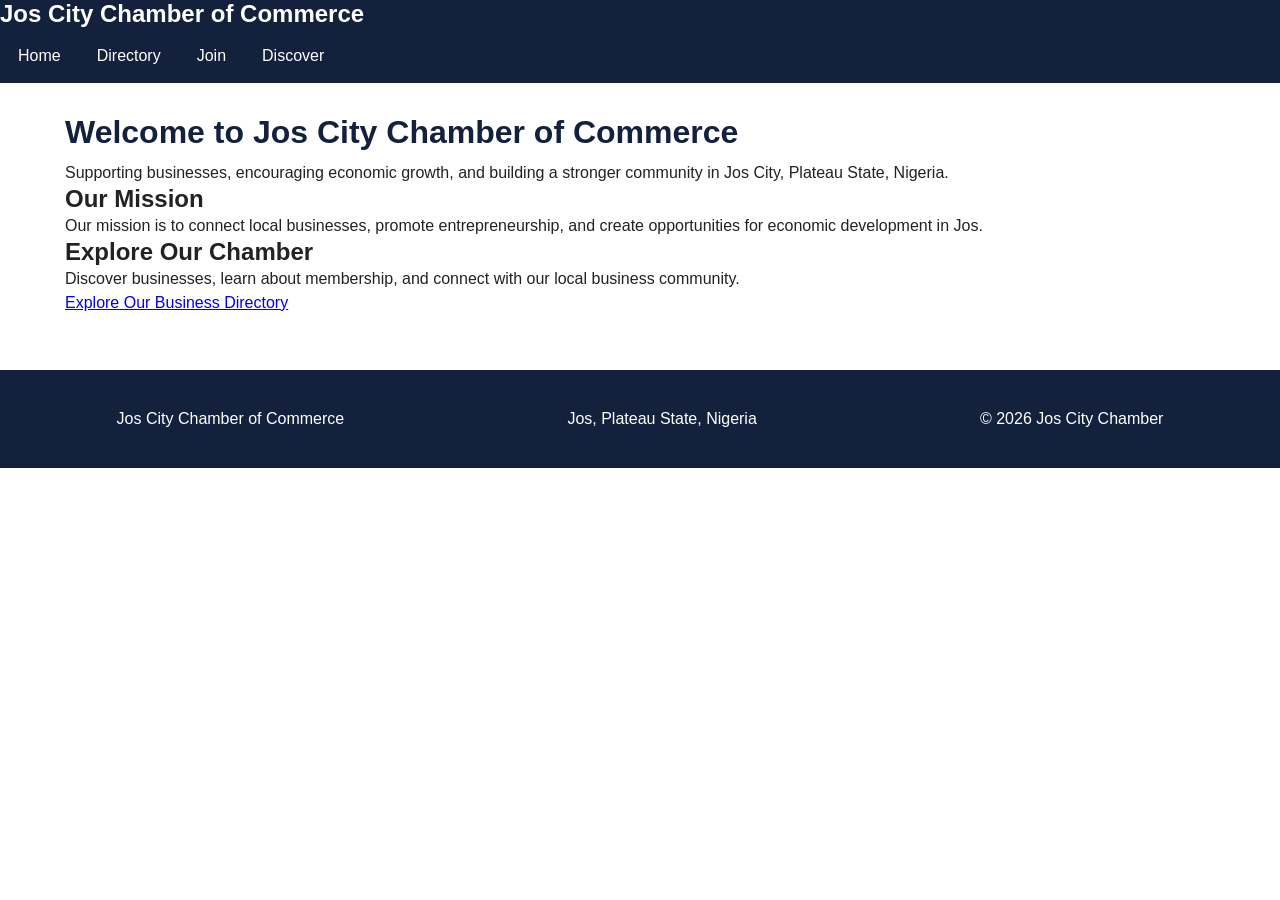
==== chamber/index.html @ 86147da5 "week2 done" ====
<!DOCTYPE html>
<html lang="en">
<head>
    <meta charset="UTF-8">
    <meta name="viewport" content="width=device-width, initial-scale=1.0">

    <meta name="description" content="Welcome to the Jos City Chamber of Commerce. Discover local businesses, membership opportunities, and community information.">

    <meta name="author" content="Henga Liambee Desmond">

    <title>Jos City Chamber of Commerce | Home</title>

    <link rel="icon" href="images/favicon.png">

    <link rel="stylesheet" href="styles/normalize.css">
    <link rel="stylesheet" href="styles/small.css">
    <link rel="stylesheet" href="styles/larger.css">
</head>

<body>

    <header>
        <h2>Jos City Chamber of Commerce</h2>

        <nav id="primary-nav">
            <a href="index.html" aria-current="page">Home</a>
            <a href="directory.html">Directory</a>
            <a href="join.html">Join</a>
            <a href="discover.html">Discover</a>
        </nav>
    </header>

    <main>
        <h1>Welcome to Jos City Chamber of Commerce</h1>

        <p>
            Supporting businesses, encouraging economic growth,
            and building a stronger community in Jos City,
            Plateau State, Nigeria.
        </p>

        <h2>Our Mission</h2>

        <p>
            Our mission is to connect local businesses,
            promote entrepreneurship, and create opportunities
            for economic development in Jos.
        </p>

        <h2>Explore Our Chamber</h2>

        <p>
            Discover businesses, learn about membership,
            and connect with our local business community.
        </p>

        <p>
            <a href="directory.html">Explore Our Business Directory</a>
        </p>
    </main>

    <footer>
        <p>Jos City Chamber of Commerce</p>
        <p>Jos, Plateau State, Nigeria</p>
        <p>&copy; <span id="currentyear"></span> Jos City Chamber</p>
    </footer>

    <script>
        document.querySelector("#currentyear").textContent =
            new Date().getFullYear();
    </script>

</body>
</html>
---- chamber/styles/small.css ----
/* =================================
   GENERAL SETTINGS
================================= */

* {
    box-sizing: border-box;
}

body {
    margin: 0;
    font-family: "Roboto", Arial, sans-serif;
    color: #222;
    background-color: #ffffff;
    line-height: 1.5;
}

img {
    max-width: 100%;
    height: auto;
}

header {
    background-color: #14213d;
    color: white;
}

.header-content {
    padding: 15px;
    max-width: 1200px;
    margin: auto;
}

/* =================================
   WEBSITE BRAND
================================= */

.site-brand {
    display: flex;
    align-items: center;
    gap: 12px;
    font-weight: 700;
}

.site-brand img {
    width: 50px;
    height: 50px;
    object-fit: contain;
    background: white;
    border-radius: 5px;
}

.brand-name {
    display: block;
    font-size: 1.2rem;
}

.brand-subtitle {
    display: block;
    font-size: 0.85rem;
    color: #fca311;
}

/* =================================
   MOBILE NAVIGATION
================================= */

.menu-button {
    display: block;
    margin: 12px 0 0 auto;
    padding: 8px 14px;
    color: white;
    background: #1d4e89;
    border: 1px solid white;
    border-radius: 5px;
    font-size: 1.5rem;
    cursor: pointer;
}

nav {
    display: none;
    flex-direction: column;
    margin-top: 10px;
}

nav.open {
    display: flex;
}

nav a {
    color: white;
    text-decoration: none;
    padding: 12px;
    border-top: 1px solid #526078;
}

nav a:hover,
nav a:focus {
    background-color: #1d4e89;
}

nav a.active {
    background-color: #1d4e89;
    border-left: 4px solid #fca311;
}

/* =================================
   MAIN CONTENT
================================= */

main {
    max-width: 1200px;
    margin: auto;
    padding: 20px 15px;
}

h1 {
    color: #14213d;
    font-size: 1.8rem;
    margin-bottom: 10px;
}

.intro {
    margin-bottom: 20px;
    color: #444;
}

/* =================================
   GRID AND LIST BUTTONS
================================= */

.view-buttons {
    display: flex;
    justify-content: center;
    gap: 12px;
    margin: 20px 0;
}

.view-buttons button {
    padding: 10px 20px;
    background-color: #14213d;
    color: white;
    border: 2px solid #14213d;
    border-radius: 5px;
    font-weight: bold;
    cursor: pointer;
}

.view-buttons button:hover,
.view-buttons button:focus {
    background-color: #1d4e89;
}

.view-buttons button.selected {
    background-color: #fca311;
    color: #14213d;
    border-color: #fca311;
}

/* =================================
   MEMBER GRID VIEW
================================= */

#members-container.grid-view {
    display: grid;
    grid-template-columns: 1fr;
    gap: 20px;
    margin: 20px 0;
}

.member-card {
    background-color: #f1f3f5;
    border: 1px solid #cbd2dc;
    border-radius: 8px;
    padding: 18px;
    text-align: center;
    box-shadow: 0 2px 5px rgba(0, 0, 0, 0.08);
}

.member-card h2 {
    color: #14213d;
    font-size: 1.2rem;
    margin-bottom: 12px;
}

.member-card img {
    width: 150px;
    height: 100px;
    object-fit: contain;
    margin: 10px auto;
}

.member-card p {
    margin: 8px 0;
}

.member-card a {
    color: #174a7e;
    font-weight: bold;
    overflow-wrap: anywhere;
}

.membership {
    display: inline-block;
    padding: 5px 12px;
    background-color: #e1e6ed;
    color: #14213d;
    border-radius: 4px;
    font-weight: bold;
    font-size: 0.85rem;
}

/* =================================
   MEMBER LIST VIEW
================================= */

#members-container.list-view {
    display: flex;
    flex-direction: column;
    gap: 0;
}

#members-container.list-view .member-card {
    display: flex;
    flex-direction: column;
    text-align: left;
    box-shadow: none;
    border-radius: 0;
    padding: 12px;
}

#members-container.list-view .member-card img {
    display: none;
}

#members-container.list-view .member-card h2 {
    margin: 0 0 5px;
    background: none;
    color: #14213d;
    text-align: left;
}

#members-container.list-view .member-card p {
    margin: 3px 0;
}

/* =================================
   FOOTER
================================= */

footer {
    background-color: #14213d;
    color: white;
    text-align: center;
    padding: 25px 15px;
    margin-top: 25px;
}

footer h2 {
    color: #fca311;
    font-size: 1.2rem;
    margin-bottom: 10px;
}

footer p {
    margin: 7px;
    overflow-wrap: anywhere;
}

.development-info {
    margin-top: 20px;
    padding-top: 15px;
    border-top: 1px solid #526078;
}

#lastModified {
    font-size: 0.9rem;
}

/* GRID VIEW */
.grid-view {
    display: grid;
    grid-template-columns: repeat(auto-fit, minmax(220px, 1fr));
    gap: 5px;
}

.member-card {
    padding: 1rem;
    border: 1px solid #ccc;
    background-color: #ddd;
    text-align: center;
}

.member-card img {
    width: auto;
    max-width: 100%;
    height: 75px;
    object-fit: contain;
    margin: 0.5rem auto;
}

.member-card h2 {
    font-size: 1.3rem;
    margin: 0.5rem 0;
    color: #14213d;
}

.membership {
    font-weight: bold;
    margin: 0.5rem;
}

/* DETAILS */
.member-details {
    margin-top: 0.5rem;
}

.member-details summary {
    color: navy;
    text-decoration: underline;
    cursor: pointer;
    font-size: 0.9rem;
}

.details-content {
    margin-top: 0.75rem;
    text-align: left;
    line-height: 1.6;
}

.details-content p {
    margin: 0.5rem 0;
}

/* LIST VIEW */
.list-view {
    display: flex;
    flex-direction: column;
    gap: 0;
}

.list-view .member-card {
    display: grid;
    grid-template-columns: 1fr 1fr auto;
    align-items: center;
    text-align: left;
    padding: 0.5rem 1rem;
    border: 1px solid #ccc;
}

.list-view .member-card img {
    display: none;
}

.list-view .member-card h2 {
    font-size: 1rem;
    margin: 0;
}

.list-view .membership {
    margin: 0;
}

.list-view .member-details {
    margin: 0;
}

.list-view .member-card:nth-child(even) {
    background-color: #bbb;
}

.list-view .member-details[open] {
    grid-column: 1 / -1;
}

.list-view .details-content {
    padding: 0.75rem;
    background-color: #eee;
}
---- chamber/styles/larger.css ----
/* =================================
   TABLET AND DESKTOP RESPONSIVENESS
================================= */

@media screen and (min-width: 700px) {

    /* HEADER */
    .header-content {
        max-width: 1200px;
        margin: auto;
        display: flex;
        align-items: center;
        justify-content: space-between;
        padding: 15px 20px;
    }

    .menu-button {
        display: none;
    }

    nav {
        display: flex;
        flex-direction: row;
        align-items: center;
        margin-top: 0;
    }

    nav a {
        border-top: none;
        padding: 15px 18px;
    }

    nav a.active {
        border-left: none;
        border-bottom: 4px solid #fca311;
    }

    /* MAIN CONTENT */
    main {
        padding: 25px 20px;
    }

    h1 {
        font-size: 2rem;
    }

    /* MEMBER GRID */
    #members-container.grid-view {
        grid-template-columns: repeat(2, 1fr);
        gap: 20px;
    }

    /* MEMBER LIST */
    #members-container.list-view .member-card {
        flex-direction: row;
        justify-content: space-between;
        align-items: center;
        gap: 20px;
        padding: 15px 20px;
    }

    #members-container.list-view .member-card p {
        flex: 1;
    }

    /* FOOTER */
    footer {
        display: flex;
        justify-content: space-around;
        align-items: center;
        text-align: left;
        gap: 30px;
        padding: 30px 20px;
    }

    .development-info {
        margin-top: 0;
        padding-top: 0;
        border-top: none;
        text-align: left;
    }
}


/* =================================
   LARGE DESKTOP
================================= */

@media screen and (min-width: 1000px) {

    main {
        max-width: 1200px;
        padding: 30px 25px;
    }

    /* THREE BUSINESS CARDS PER ROW */
    #members-container.grid-view {
        grid-template-columns: repeat(3, 1fr);
        gap: 25px;
    }

    .member-card {
        padding: 22px;
    }

    .member-card img {
        width: 170px;
        height: 110px;
    }

    /* LIST VIEW */
    #members-container.list-view .member-card {
        padding: 15px 25px;
    }

}
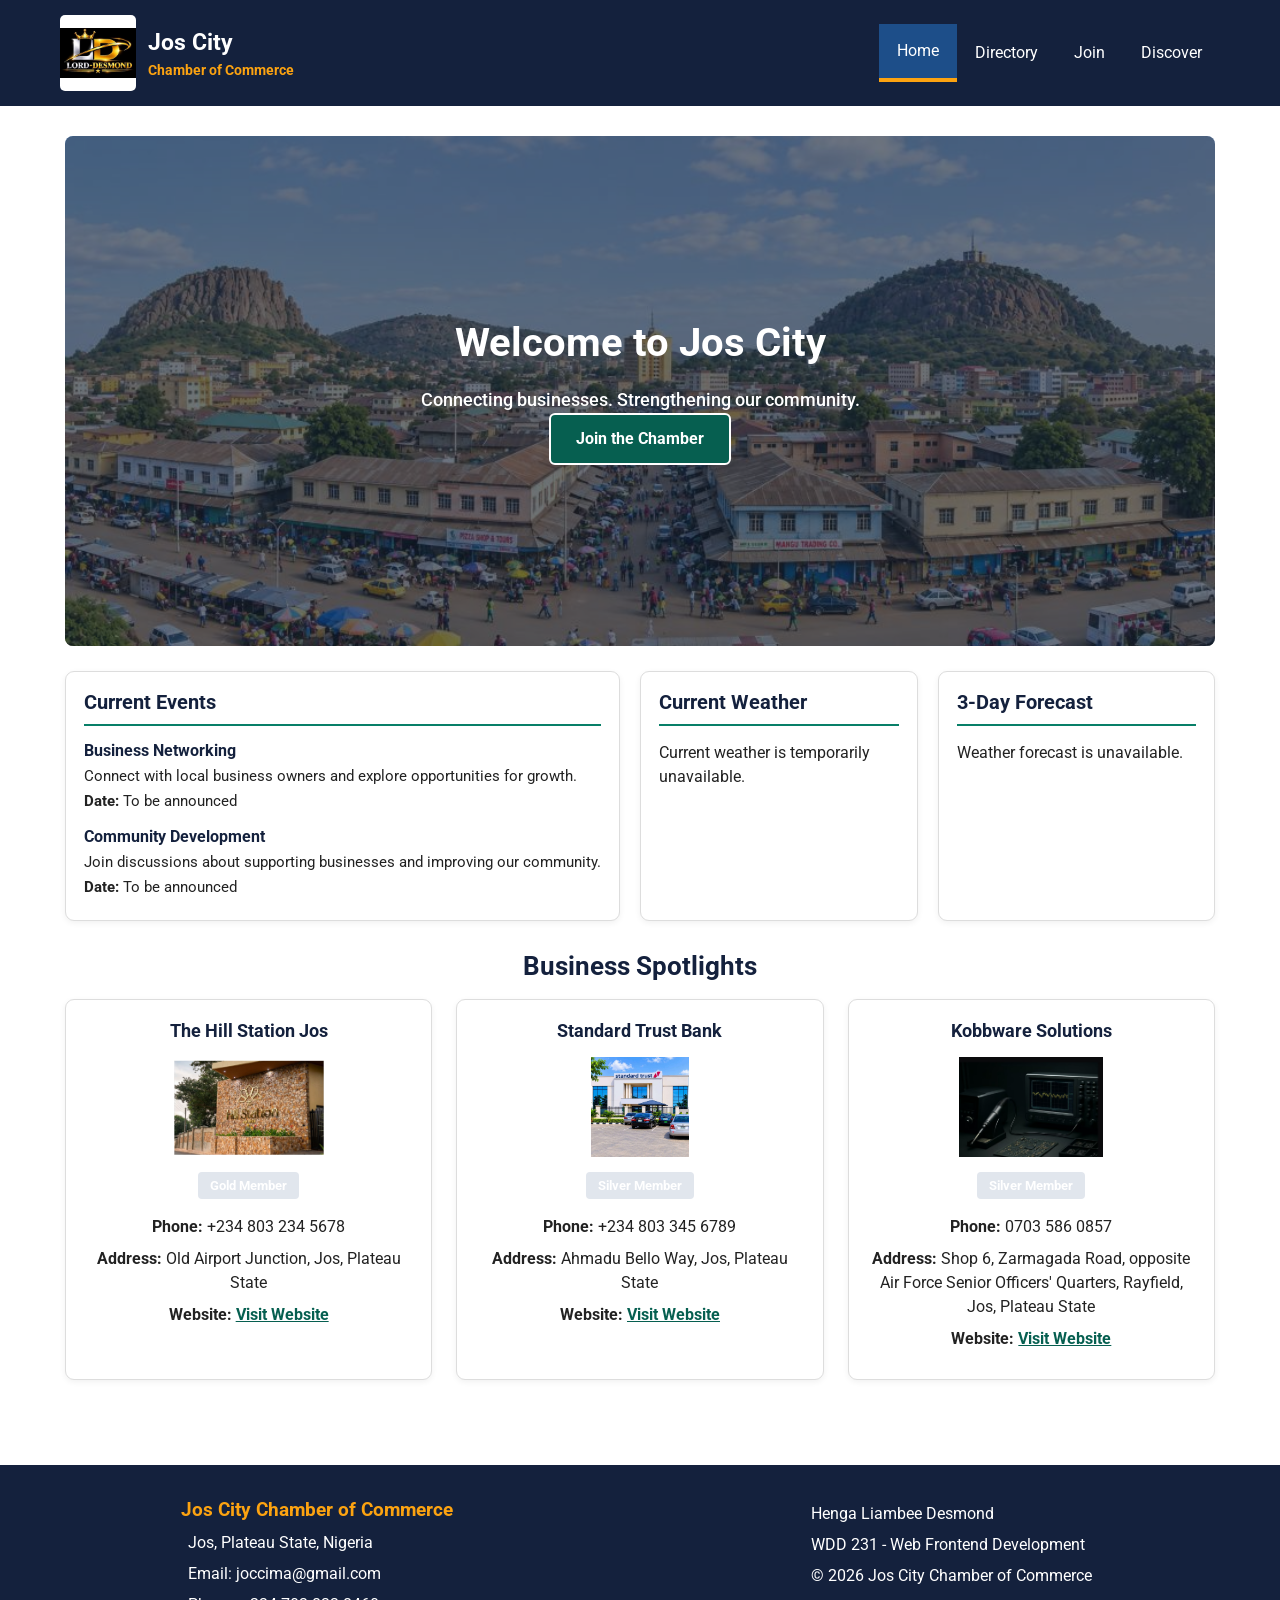
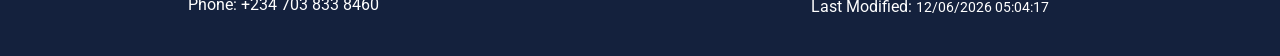
==== commit 898e149e: "week3 chamber correction done" ====
--- a/chamber/index.html
+++ b/chamber/index.html
@@ -5,71 +5,158 @@
     <meta charset="UTF-8">
     <meta name="viewport" content="width=device-width, initial-scale=1.0">
 
-    <meta name="description" content="Welcome to the Jos City Chamber of Commerce. Discover local businesses, membership opportunities, and community information.">
+    <meta name="description" content="Welcome to the Jos City Chamber of Commerce. Discover local businesses, community events, weather updates and opportunities in Jos, Plateau State, Nigeria.">
+    <meta name="author" content="Henga Liambee Desmond">
 
-    <meta name="author" content="Henga Liambee Desmond">
+    <meta property="og:title" content="Jos City Chamber of Commerce | Home">
+    <meta property="og:description" content="Supporting businesses and building a stronger Jos community.">
+    <meta property="og:image" content="https://lorddesmond123.github.io/wdd231/chamber/images/jos-hero.jpg">
+    <meta property="og:url" content="https://lorddesmond123.github.io/wdd231/chamber/index.html">
 
     <title>Jos City Chamber of Commerce | Home</title>
 
-    <link rel="icon" href="images/favicon.png">
+    <link rel="icon" href="images/logo.svg.jpg">
+
+    <link rel="preconnect" href="https://fonts.googleapis.com">
+    <link rel="preconnect" href="https://fonts.gstatic.com" crossorigin>
+    <link href="https://fonts.googleapis.com/css2?family=Roboto:wght@400;500;700&display=swap" rel="stylesheet">
 
     <link rel="stylesheet" href="styles/normalize.css">
     <link rel="stylesheet" href="styles/small.css">
     <link rel="stylesheet" href="styles/larger.css">
+
+    <script type="module" src="scripts/home.mjs"></script>
 </head>
 
 <body>
 
-    <header>
-        <h2>Jos City Chamber of Commerce</h2>
+<header>
+    <div class="header-content">
+
+        <div class="site-brand">
+            <img src="images/logo.svg.jpg"
+                 alt="Jos City Chamber of Commerce logo"
+                 width="76"
+                 height="76">
+
+            <div>
+                <span class="brand-name">Jos City</span>
+                <span class="brand-subtitle">Chamber of Commerce</span>
+            </div>
+        </div>
+
+        <button id="menu-button"
+                class="menu-button"
+                aria-label="Open navigation menu"
+                aria-expanded="false"
+                aria-controls="primary-nav">
+            ☰
+        </button>
 
         <nav id="primary-nav">
-            <a href="index.html" aria-current="page">Home</a>
+            <a href="index.html" class="active" aria-current="page">Home</a>
             <a href="directory.html">Directory</a>
             <a href="join.html">Join</a>
             <a href="discover.html">Discover</a>
         </nav>
-    </header>
 
-    <main>
-        <h1>Welcome to Jos City Chamber of Commerce</h1>
+    </div>
+</header>
+
+<main>
+
+    <!-- HERO SECTION -->
+    <section class="hero">
+
+        <img src="images/jos-hero.jpg"
+             alt="Scenic landscape of Jos, Plateau State"
+             width="1200"
+             height="500"
+             fetchpriority="high">
+
+        <div class="hero-content">
+            <h1>Welcome to Jos City</h1>
+            <p>Connecting businesses. Strengthening our community.</p>
+            <a href="join.html" class="join-button">Join the Chamber</a>
+        </div>
+
+    </section>
+
+    <!-- HOME INFORMATION -->
+<div class="home-grid">
+
+    <!-- CURRENT EVENTS -->
+    <section class="home-section events">
+        <h2>Current Events</h2>
+
+        <article class="event-card">
+            <h3>Business Networking</h3>
+            <p>Connect with local business owners and explore opportunities for growth.</p>
+            <p><strong>Date:</strong> To be announced</p>
+        </article>
+
+        <article class="event-card">
+            <h3>Community Development</h3>
+            <p>Join discussions about supporting businesses and improving our community.</p>
+            <p><strong>Date:</strong> To be announced</p>
+        </article>
+    </section>
+
+    <!-- CURRENT WEATHER -->
+    <section class="home-section weather">
+        <h2>Current Weather</h2>
+
+        <div id="current-weather" aria-live="polite">
+            <p>Loading current weather...</p>
+        </div>
+    </section>
+
+    <!-- WEATHER FORECAST -->
+    <section class="home-section forecast">
+        <h2>3-Day Forecast</h2>
+
+        <div id="weather-forecast" aria-live="polite">
+            <p>Loading forecast...</p>
+        </div>
+    </section>
+
+</div>
+    <!-- BUSINESS SPOTLIGHTS -->
+    <section class="spotlights">
+        <h2>Business Spotlights</h2>
+
+        <div id="spotlight-container">
+            <p>Loading featured businesses...</p>
+        </div>
+    </section>
+
+</main>
+
+<footer>
+
+    <div class="contact-info">
+        <h2>Jos City Chamber of Commerce</h2>
+        <p>Jos, Plateau State, Nigeria</p>
+        <p>Email: joccima@gmail.com</p>
+        <p>Phone: +234 703 833 8460</p>
+    </div>
+
+    <div class="development-info">
+        <p>Henga Liambee Desmond</p>
+        <p>WDD 231 - Web Frontend Development</p>
 
         <p>
-            Supporting businesses, encouraging economic growth,
-            and building a stronger community in Jos City,
-            Plateau State, Nigeria.
-        </p>
-
-        <h2>Our Mission</h2>
-
-        <p>
-            Our mission is to connect local businesses,
-            promote entrepreneurship, and create opportunities
-            for economic development in Jos.
-        </p>
-
-        <h2>Explore Our Chamber</h2>
-
-        <p>
-            Discover businesses, learn about membership,
-            and connect with our local business community.
+            &copy; <span id="currentyear"></span>
+            Jos City Chamber of Commerce
         </p>
 
         <p>
-            <a href="directory.html">Explore Our Business Directory</a>
+            Last Modified:
+            <span id="lastModified"></span>
         </p>
-    </main>
+    </div>
 
-    <footer>
-        <p>Jos City Chamber of Commerce</p>
-        <p>Jos, Plateau State, Nigeria</p>
-        <p>&copy; <span id="currentyear"></span> Jos City Chamber</p>
-    </footer>
-
-    <script>
-        document.querySelector("#currentyear").textContent =
-            new Date().getFullYear();
-    </script>
+</footer>
 
 </body>
 </html>
--- a/chamber/styles/small.css
+++ b/chamber/styles/small.css
@@ -1,24 +1,17 @@
 
 /* =================================
-   GENERAL SETTINGS
+   SMALL CSS
+   Jos City Chamber of Commerce
+   Mobile First Design
 ================================= */
 
-* {
-    box-sizing: border-box;
-}
-
 body {
-    margin: 0;
     font-family: "Roboto", Arial, sans-serif;
     color: #222;
-    background-color: #ffffff;
-    line-height: 1.5;
-}
-
-img {
-    max-width: 100%;
-    height: auto;
-}
+    background-color: #fff;
+}
+
+/* HEADER */
 
 header {
     background-color: #14213d;
@@ -31,9 +24,7 @@
     margin: auto;
 }
 
-/* =================================
-   WEBSITE BRAND
-================================= */
+/* WEBSITE BRAND */
 
 .site-brand {
     display: flex;
@@ -48,6 +39,7 @@
     object-fit: contain;
     background: white;
     border-radius: 5px;
+    flex-shrink: 0;
 }
 
 .brand-name {
@@ -61,9 +53,7 @@
     color: #fca311;
 }
 
-/* =================================
-   MOBILE NAVIGATION
-================================= */
+/* MOBILE NAVIGATION */
 
 .menu-button {
     display: block;
@@ -74,7 +64,6 @@
     border: 1px solid white;
     border-radius: 5px;
     font-size: 1.5rem;
-    cursor: pointer;
 }
 
 nav {
@@ -104,9 +93,7 @@
     border-left: 4px solid #fca311;
 }
 
-/* =================================
-   MAIN CONTENT
-================================= */
+/* MAIN CONTENT */
 
 main {
     max-width: 1200px;
@@ -125,9 +112,7 @@
     color: #444;
 }
 
-/* =================================
-   GRID AND LIST BUTTONS
-================================= */
+/* GRID AND LIST BUTTONS */
 
 .view-buttons {
     display: flex;
@@ -143,7 +128,6 @@
     border: 2px solid #14213d;
     border-radius: 5px;
     font-weight: bold;
-    cursor: pointer;
 }
 
 .view-buttons button:hover,
@@ -157,16 +141,16 @@
     border-color: #fca311;
 }
 
-/* =================================
-   MEMBER GRID VIEW
-================================= */
+/* MEMBER GRID VIEW */
 
 #members-container.grid-view {
     display: grid;
     grid-template-columns: 1fr;
-    gap: 20px;
+    gap: 1.5rem;
     margin: 20px 0;
 }
+
+/* MEMBER CARDS */
 
 .member-card {
     background-color: #f1f3f5;
@@ -180,14 +164,17 @@
 .member-card h2 {
     color: #14213d;
     font-size: 1.2rem;
-    margin-bottom: 12px;
-}
-
+    margin: 0.5rem 0 12px;
+}
 .member-card img {
+    display: block;
     width: 150px;
     height: 100px;
+    max-width: 100%;
     object-fit: contain;
+    aspect-ratio: 3 / 2;
     margin: 10px auto;
+     background-color: #fff;
 }
 
 .member-card p {
@@ -200,9 +187,12 @@
     overflow-wrap: anywhere;
 }
 
+/* MEMBERSHIP */
+
 .membership {
     display: inline-block;
     padding: 5px 12px;
+    margin: 0.5rem;
     background-color: #e1e6ed;
     color: #14213d;
     border-radius: 4px;
@@ -210,14 +200,38 @@
     font-size: 0.85rem;
 }
 
-/* =================================
-   MEMBER LIST VIEW
-================================= */
+/* MEMBER DETAILS */
+
+.member-details {
+    margin-top: 0.5rem;
+}
+
+.member-details summary {
+    color: #14213d;
+    text-decoration: underline;
+    cursor: pointer;
+    font-size: 0.9rem;
+}
+
+.details-content {
+    margin-top: 0.75rem;
+    padding: 0.75rem;
+    text-align: left;
+    line-height: 1.6;
+    background-color: #eee;
+}
+
+.details-content p {
+    margin: 0.5rem 0;
+}
+
+/* MEMBER LIST VIEW */
 
 #members-container.list-view {
     display: flex;
     flex-direction: column;
-    gap: 0;
+    gap: 0.5rem;
+    margin: 20px 0;
 }
 
 #members-container.list-view .member-card {
@@ -235,7 +249,6 @@
 
 #members-container.list-view .member-card h2 {
     margin: 0 0 5px;
-    background: none;
     color: #14213d;
     text-align: left;
 }
@@ -244,9 +257,28 @@
     margin: 3px 0;
 }
 
-/* =================================
-   FOOTER
-================================= */
+#members-container.list-view .membership {
+    margin: 0;
+}
+
+#members-container.list-view .member-details {
+    margin: 0;
+}
+
+#members-container.list-view .member-card:nth-child(even) {
+    background-color: #e1e6ed;
+}
+
+#members-container.list-view .member-details[open] {
+    grid-column: 1 / -1;
+}
+
+#members-container.list-view .details-content {
+    padding: 0.75rem;
+    background-color: #eee;
+}
+
+/* FOOTER */
 
 footer {
     background-color: #14213d;
@@ -277,103 +309,328 @@
     font-size: 0.9rem;
 }
 
-/* GRID VIEW */
-.grid-view {
+
+/* =================================
+   HOMEPAGE DESIGN
+   Jos City Chamber of Commerce
+================================= */
+
+/* HERO SECTION */
+
+.hero {
+    position: relative;
+    width: 100%;
+    margin: 0 auto 25px;
+    overflow: hidden;
+    border-radius: 8px;
+}
+
+.hero img {
+    display: block;
+    width: 100%;
+    height: 380px;
+    object-fit: cover;
+}
+
+.hero::after {
+    content: "";
+    position: absolute;
+    inset: 0;
+    background: rgba(20, 33, 50, 0.62);
+}
+
+.hero-content {
+    position: absolute;
+    z-index: 1;
+    inset: 0;
+    display: flex;
+    flex-direction: column;
+    align-items: center;
+    justify-content: center;
+    text-align: center;
+    padding: 20px;
+}
+
+.hero-content h1 {
+    color: white;
+    font-size: 1.8rem;
+    margin-bottom: 18px;
+    line-height: 1.3;
+}
+
+.join-button {
+    display: inline-block;
+    padding: 12px 25px;
+    background-color: #087f68;
+    color: white;
+    text-decoration: none;
+    font-weight: 700;
+    border: 2px solid white;
+    border-radius: 6px;
+}
+
+.join-button:hover,
+.join-button:focus {
+    background-color: #065f50;
+}
+
+/* HOME INFORMATION GRID */
+
+.home-grid {
     display: grid;
-    grid-template-columns: repeat(auto-fit, minmax(220px, 1fr));
-    gap: 5px;
-}
-
-.member-card {
-    padding: 1rem;
-    border: 1px solid #ccc;
-    background-color: #ddd;
+    grid-template-columns: 1fr;
+    gap: 20px;
+    margin: 25px 0;
+}
+
+.home-section {
+    background-color: white;
+    border: 1px solid #ddd;
+    border-radius: 9px;
+    padding: 18px;
+    box-shadow: 0 2px 6px rgba(0, 0, 0, 0.06);
+    min-width: 0;
+}
+
+.home-section h2 {
+    color: #2c4053;
+    font-size: 1.25rem;
+    margin: 0 0 15px;
+    padding-bottom: 10px;
+    border-bottom: 2px solid #087f68;
+}
+
+/* EVENTS */
+
+.event-card {
+    margin-bottom: 15px;
+}
+
+.event-card:last-child {
+    margin-bottom: 0;
+}
+
+.event-card h3 {
+    color: #2c4053;
+    font-size: 1rem;
+    margin-bottom: 5px;
+}
+
+.event-card p {
+    font-size: 0.95rem;
+    margin: 3px 0;
+    line-height: 1.45;
+}
+
+/* CURRENT WEATHER */
+
+.current-weather-info {
+    display: flex;
+    align-items: center;
+    gap: 15px;
+    margin: 20px 0;
+}
+
+.current-weather-info img {
+    width: 70px;
+    height: 70px;
+}
+
+.current-weather-info p {
+    margin: 5px 0;
+    text-transform: capitalize;
+}
+
+.current-weather-info .temperature {
+    color: #2c4053;
+    font-size: 1.8rem;
+    font-weight: 700;
+}
+
+/* FORECAST */
+
+#weather-forecast {
+    display: flex;
+    flex-direction: column;
+}
+
+.forecast-card {
+    display: grid;
+    grid-template-columns: 1fr auto auto;
+    align-items: center;
+    gap: 8px;
+    padding: 10px 0;
+    border-bottom: 1px solid #e5e5e5;
+}
+
+.forecast-card:last-child {
+    border-bottom: none;
+}
+
+.forecast-card h4 {
+    color: #2c4053;
+    font-size: 0.9rem;
+    margin: 0;
+}
+
+.forecast-card img {
+    display: none;
+}
+
+.forecast-card p {
+    font-size: 0.85rem;
+    margin: 0;
+}
+
+.forecast-card p:first-of-type {
+    font-weight: 700;
+}
+
+/* MEMBER SPOTLIGHTS */
+
+.spotlights {
+    margin: 30px 0;
+}
+
+.spotlights > h2 {
+    color: #2c4053;
     text-align: center;
-}
-
-.member-card img {
-    width: auto;
-    max-width: 100%;
-    height: 75px;
+    font-size: 1.6rem;
+    margin-bottom: 18px;
+}
+
+#spotlight-container {
+    display: grid;
+    grid-template-columns: 1fr;
+    gap: 20px;
+}
+
+.spotlight-card {
+    background-color: white;
+    border: 1px solid #ddd;
+    border-radius: 9px;
+    padding: 18px;
+    text-align: center;
+    box-shadow: 0 2px 6px rgba(0, 0, 0, 0.06);
+    min-width: 0;
+}
+
+.spotlight-card h3 {
+    color: #2c4053;
+    font-size: 1.15rem;
+    margin: 0 0 8px;
+}
+
+.spotlight-card img {
+    display: block;
+    width: 150px;
+    height: 100px;
     object-fit: contain;
-    margin: 0.5rem auto;
-}
-
-.member-card h2 {
-    font-size: 1.3rem;
-    margin: 0.5rem 0;
+    margin: 15px auto;
+    background-color: white;
+}
+
+.spotlight-card p {
+    margin: 8px 0;
+    line-height: 1.5;
+    overflow-wrap: anywhere;
+}
+
+.spotlight-card .membership {
+    display: inline-block;
+    margin: 0 auto 8px;
+    padding: 4px 12px;
+    color: white;
+    font-size: 0.8rem;
+}
+
+.spotlight-card .membership.gold {
+    background-color: #2c4053;
+}
+
+.spotlight-card .membership.silver {
+    background-color: #087f68;
+}
+
+.spotlight-card a {
+    color: #087f68;
+    font-weight: 700;
+    overflow-wrap: anywhere;
+}
+
+/* HEADER BRAND */
+
+.brand-name {
+    font-size: 1.2rem;
+    color: white;
+}
+
+/* MOBILE ADJUSTMENTS */
+
+@media screen and (max-width: 699px) {
+
+    .hero img {
+        height: 320px;
+    }
+
+    .hero-content h1 {
+        font-size: 1.5rem;
+    }
+
+    .site-brand img {
+        width: 55px;
+        height: 55px;
+    }
+
+    .brand-name {
+        font-size: 1.05rem;
+    }
+}
+
+.hero-content h1 {
+    color: #ffffff;
+}
+
+.hero-content p {
+    color: #ffffff;
+    font-size: 1.1rem;
+    font-weight: 500;
+}
+
+/* ACCESSIBILITY: IMPROVED COLOR CONTRAST */
+
+body {
+    color: #222222;
+    background-color: #ffffff;
+}
+
+.event-card h3,
+.home-section h2,
+.spotlights > h2,
+.spotlight-card h3 {
     color: #14213d;
 }
 
-.membership {
-    font-weight: bold;
-    margin: 0.5rem;
-}
-
-/* DETAILS */
-.member-details {
-    margin-top: 0.5rem;
-}
-
-.member-details summary {
-    color: navy;
-    text-decoration: underline;
-    cursor: pointer;
-    font-size: 0.9rem;
-}
-
-.details-content {
-    margin-top: 0.75rem;
-    text-align: left;
-    line-height: 1.6;
-}
-
-.details-content p {
-    margin: 0.5rem 0;
-}
-
-/* LIST VIEW */
-.list-view {
-    display: flex;
-    flex-direction: column;
-    gap: 0;
-}
-
-.list-view .member-card {
-    display: grid;
-    grid-template-columns: 1fr 1fr auto;
-    align-items: center;
-    text-align: left;
-    padding: 0.5rem 1rem;
-    border: 1px solid #ccc;
-}
-
-.list-view .member-card img {
-    display: none;
-}
-
-.list-view .member-card h2 {
-    font-size: 1rem;
-    margin: 0;
-}
-
-.list-view .membership {
-    margin: 0;
-}
-
-.list-view .member-details {
-    margin: 0;
-}
-
-.list-view .member-card:nth-child(even) {
-    background-color: #bbb;
-}
-
-.list-view .member-details[open] {
-    grid-column: 1 / -1;
-}
-
-.list-view .details-content {
-    padding: 0.75rem;
-    background-color: #eee;
-}
+.event-card p,
+.forecast-card p,
+.spotlight-card p {
+    color: #222222;
+}
+
+.spotlight-card a {
+    color: #065f50;
+}
+
+.join-button {
+    background-color: #065f50;
+    color: #ffffff;
+}
+
+nav a {
+    color: #ffffff;
+}
+
+.hero-content h1,
+.hero-content p {
+    color: #ffffff;
+}
--- a/chamber/styles/larger.css
+++ b/chamber/styles/larger.css
@@ -1,14 +1,17 @@
 
 /* =================================
-   TABLET AND DESKTOP RESPONSIVENESS
+   LARGE CSS
+   Jos City Chamber of Commerce
+   Tablet and Desktop
 ================================= */
+
+/* TABLET */
 
 @media screen and (min-width: 700px) {
 
     /* HEADER */
+
     .header-content {
-        max-width: 1200px;
-        margin: auto;
         display: flex;
         align-items: center;
         justify-content: space-between;
@@ -36,7 +39,8 @@
         border-bottom: 4px solid #fca311;
     }
 
-    /* MAIN CONTENT */
+    /* MAIN */
+
     main {
         padding: 25px 20px;
     }
@@ -45,26 +49,25 @@
         font-size: 2rem;
     }
 
-    /* MEMBER GRID */
+    /* TWO-COLUMN GRID */
+
     #members-container.grid-view {
         grid-template-columns: repeat(2, 1fr);
         gap: 20px;
     }
 
-    /* MEMBER LIST */
+    /* HORIZONTAL LIST */
+
     #members-container.list-view .member-card {
-        flex-direction: row;
-        justify-content: space-between;
+        display: grid;
+        grid-template-columns: 1fr 1fr auto;
         align-items: center;
         gap: 20px;
         padding: 15px 20px;
     }
 
-    #members-container.list-view .member-card p {
-        flex: 1;
-    }
+    /* FOOTER */
 
-    /* FOOTER */
     footer {
         display: flex;
         justify-content: space-around;
@@ -82,10 +85,7 @@
     }
 }
 
-
-/* =================================
-   LARGE DESKTOP
-================================= */
+/* LARGE DESKTOP */
 
 @media screen and (min-width: 1000px) {
 
@@ -94,7 +94,8 @@
         padding: 30px 25px;
     }
 
-    /* THREE BUSINESS CARDS PER ROW */
+    /* THREE-COLUMN GRID */
+
     #members-container.grid-view {
         grid-template-columns: repeat(3, 1fr);
         gap: 25px;
@@ -109,9 +110,90 @@
         height: 110px;
     }
 
-    /* LIST VIEW */
+    /* DESKTOP LIST VIEW */
+
     #members-container.list-view .member-card {
         padding: 15px 25px;
     }
+}
 
+
+/* =================================
+   HOMEPAGE TABLET AND DESKTOP
+================================= */
+
+@media screen and (min-width: 700px) {
+
+    /* HEADER */
+
+    .site-brand img {
+        width: 76px;
+        height: 76px;
+    }
+
+    .brand-name {
+        font-size: 1.45rem;
+    }
+
+    /* HERO */
+
+    .hero img {
+        height: 480px;
+    }
+
+    .hero-content h1 {
+        font-size: 2.3rem;
+    }
+
+    /* HOME INFORMATION */
+
+    .home-grid {
+        grid-template-columns: 2fr 1fr;
+        align-items: stretch;
+    }
+
+    .events {
+        grid-column: 1 / -1;
+    }
+
+    /* BUSINESS SPOTLIGHTS */
+
+    #spotlight-container {
+        grid-template-columns: repeat(2, 1fr);
+    }
 }
+
+@media screen and (min-width: 1000px) {
+
+    /* HERO */
+
+    .hero img {
+        height: 510px;
+    }
+
+    .hero-content h1 {
+        font-size: 2.5rem;
+    }
+
+    /* THREE COLUMN INFORMATION */
+
+    .home-grid {
+        grid-template-columns: 2fr 1fr 1fr;
+        align-items: stretch;
+    }
+
+    .events {
+        grid-column: auto;
+    }
+
+    /* THREE BUSINESS SPOTLIGHTS */
+
+    #spotlight-container {
+        grid-template-columns: repeat(3, 1fr);
+        gap: 24px;
+    }
+
+    .spotlight-card {
+        padding: 20px;
+    }
+}
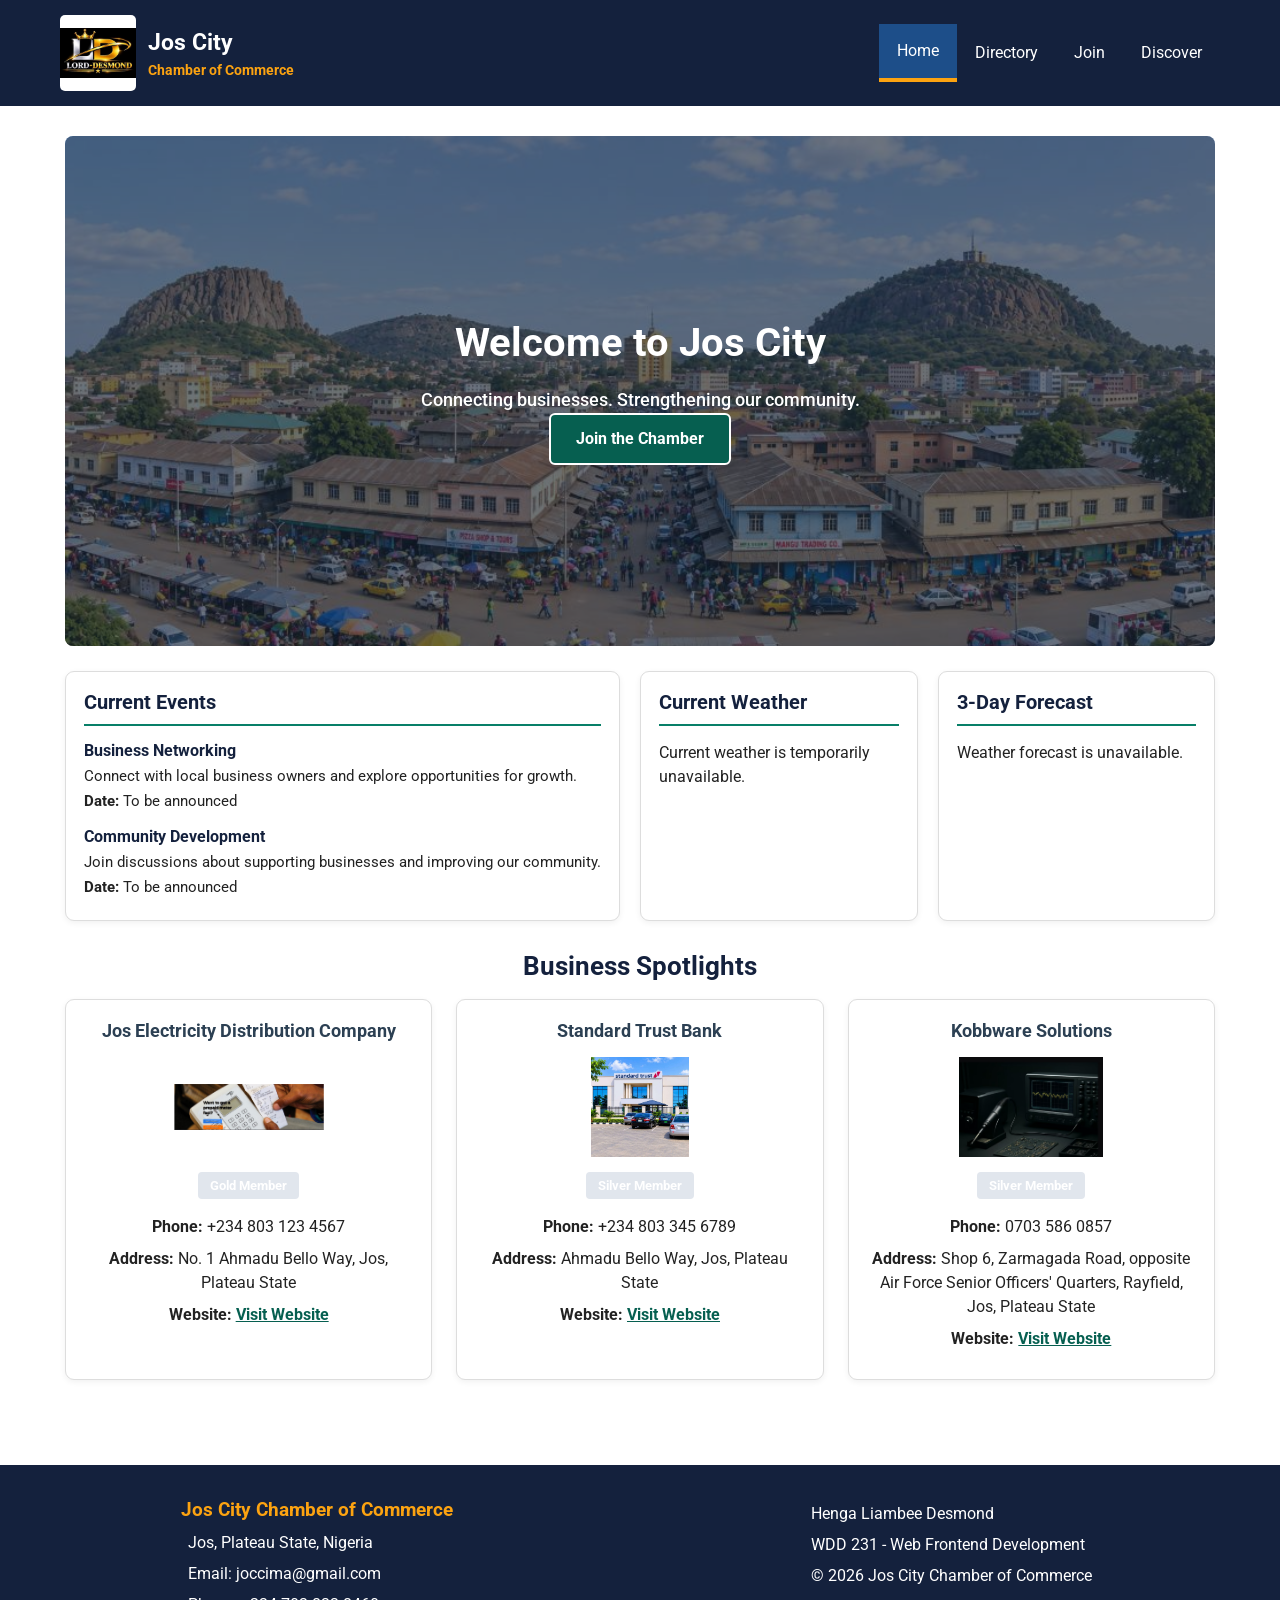
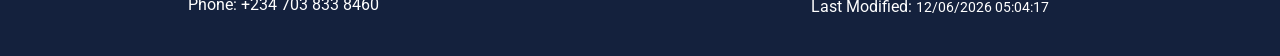
==== commit 904be47b: "correction done for week3" ====
--- a/chamber/index.html
+++ b/chamber/index.html
@@ -8,7 +8,7 @@
     <meta name="description" content="Welcome to the Jos City Chamber of Commerce. Discover local businesses, community events, weather updates and opportunities in Jos, Plateau State, Nigeria.">
     <meta name="author" content="Henga Liambee Desmond">
 
-    <meta property="og:title" content="Jos City Chamber of Commerce | Home">
+    <meta property="og:title" content="Welcome to the Jos City Chamber of Commerce">
     <meta property="og:description" content="Supporting businesses and building a stronger Jos community.">
     <meta property="og:image" content="https://lorddesmond123.github.io/wdd231/chamber/images/jos-hero.jpg">
     <meta property="og:url" content="https://lorddesmond123.github.io/wdd231/chamber/index.html">
--- a/chamber/styles/small.css
+++ b/chamber/styles/small.css
@@ -5,26 +5,45 @@
    Mobile First Design
 ================================= */
 
+/* COLORS AND GENERAL STYLES */
+
+:root {
+    --primary-color: #14213d;
+    --secondary-color: #087f68;
+    --accent-color: #fca311;
+    --button-color: #1d4e89;
+    --text-color: #222222;
+    --muted-color: #444444;
+    --white-color: #ffffff;
+    --light-background: #f1f3f5;
+    --border-color: #cbd2dc;
+    --dark-blue: #2c4053;
+}
+
+* {
+    box-sizing: border-box;
+}
+
 body {
+    margin: 0;
     font-family: "Roboto", Arial, sans-serif;
-    color: #222;
-    background-color: #fff;
-}
-
-/* HEADER */
-
-header {
-    background-color: #14213d;
-    color: white;
+    color: var(--text-color);
+    background-color: var(--white-color);
+}
+
+/* HEADER AND WEBSITE BRAND */
+
+header,
+footer {
+    background-color: var(--primary-color);
+    color: var(--white-color);
 }
 
 .header-content {
-    padding: 15px;
     max-width: 1200px;
     margin: auto;
-}
-
-/* WEBSITE BRAND */
+    padding: 15px;
+}
 
 .site-brand {
     display: flex;
@@ -36,21 +55,22 @@
 .site-brand img {
     width: 50px;
     height: 50px;
+    flex-shrink: 0;
     object-fit: contain;
-    background: white;
+    background-color: var(--white-color);
     border-radius: 5px;
-    flex-shrink: 0;
 }
 
 .brand-name {
     display: block;
+    color: var(--white-color);
     font-size: 1.2rem;
 }
 
 .brand-subtitle {
     display: block;
+    color: var(--accent-color);
     font-size: 0.85rem;
-    color: #fca311;
 }
 
 /* MOBILE NAVIGATION */
@@ -59,9 +79,9 @@
     display: block;
     margin: 12px 0 0 auto;
     padding: 8px 14px;
-    color: white;
-    background: #1d4e89;
-    border: 1px solid white;
+    color: var(--white-color);
+    background-color: var(--button-color);
+    border: 1px solid var(--white-color);
     border-radius: 5px;
     font-size: 1.5rem;
 }
@@ -77,20 +97,20 @@
 }
 
 nav a {
-    color: white;
+    padding: 12px;
+    color: var(--white-color);
     text-decoration: none;
-    padding: 12px;
     border-top: 1px solid #526078;
 }
 
 nav a:hover,
-nav a:focus {
-    background-color: #1d4e89;
-}
-
+nav a:focus,
 nav a.active {
-    background-color: #1d4e89;
-    border-left: 4px solid #fca311;
+    background-color: var(--button-color);
+}
+
+nav a.active {
+    border-left: 4px solid var(--accent-color);
 }
 
 /* MAIN CONTENT */
@@ -102,14 +122,14 @@
 }
 
 h1 {
-    color: #14213d;
+    margin-bottom: 10px;
+    color: var(--primary-color);
     font-size: 1.8rem;
-    margin-bottom: 10px;
 }
 
 .intro {
     margin-bottom: 20px;
-    color: #444;
+    color: var(--muted-color);
 }
 
 /* GRID AND LIST BUTTONS */
@@ -123,22 +143,22 @@
 
 .view-buttons button {
     padding: 10px 20px;
-    background-color: #14213d;
-    color: white;
-    border: 2px solid #14213d;
+    color: var(--white-color);
+    background-color: var(--primary-color);
+    border: 2px solid var(--primary-color);
     border-radius: 5px;
     font-weight: bold;
 }
 
 .view-buttons button:hover,
 .view-buttons button:focus {
-    background-color: #1d4e89;
+    background-color: var(--button-color);
 }
 
 .view-buttons button.selected {
-    background-color: #fca311;
-    color: #14213d;
-    border-color: #fca311;
+    color: var(--primary-color);
+    background-color: var(--accent-color);
+    border-color: var(--accent-color);
 }
 
 /* MEMBER GRID VIEW */
@@ -153,28 +173,29 @@
 /* MEMBER CARDS */
 
 .member-card {
-    background-color: #f1f3f5;
-    border: 1px solid #cbd2dc;
+    padding: 18px;
+    background-color: var(--light-background);
+    border: 1px solid var(--border-color);
     border-radius: 8px;
-    padding: 18px;
     text-align: center;
-    box-shadow: 0 2px 5px rgba(0, 0, 0, 0.08);
+    box-shadow: 0 2px 5px #00000014;
 }
 
 .member-card h2 {
-    color: #14213d;
+    margin: 0.5rem 0 12px;
+    color: var(--primary-color);
     font-size: 1.2rem;
-    margin: 0.5rem 0 12px;
-}
+}
+
 .member-card img {
     display: block;
     width: 150px;
     height: 100px;
     max-width: 100%;
+    margin: 10px auto;
     object-fit: contain;
     aspect-ratio: 3 / 2;
-    margin: 10px auto;
-     background-color: #fff;
+    background-color: var(--white-color);
 }
 
 .member-card p {
@@ -191,13 +212,13 @@
 
 .membership {
     display: inline-block;
+    margin: 0.5rem;
     padding: 5px 12px;
-    margin: 0.5rem;
+    color: var(--primary-color);
     background-color: #e1e6ed;
-    color: #14213d;
     border-radius: 4px;
+    font-size: 0.85rem;
     font-weight: bold;
-    font-size: 0.85rem;
 }
 
 /* MEMBER DETAILS */
@@ -207,18 +228,18 @@
 }
 
 .member-details summary {
-    color: #14213d;
+    color: var(--primary-color);
+    font-size: 0.9rem;
     text-decoration: underline;
     cursor: pointer;
-    font-size: 0.9rem;
 }
 
 .details-content {
     margin-top: 0.75rem;
     padding: 0.75rem;
+    background-color: #eeeeee;
     text-align: left;
     line-height: 1.6;
-    background-color: #eee;
 }
 
 .details-content p {
@@ -237,10 +258,10 @@
 #members-container.list-view .member-card {
     display: flex;
     flex-direction: column;
+    padding: 12px;
+    border-radius: 0;
+    box-shadow: none;
     text-align: left;
-    box-shadow: none;
-    border-radius: 0;
-    padding: 12px;
 }
 
 #members-container.list-view .member-card img {
@@ -249,7 +270,6 @@
 
 #members-container.list-view .member-card h2 {
     margin: 0 0 5px;
-    color: #14213d;
     text-align: left;
 }
 
@@ -257,10 +277,7 @@
     margin: 3px 0;
 }
 
-#members-container.list-view .membership {
-    margin: 0;
-}
-
+#members-container.list-view .membership,
 #members-container.list-view .member-details {
     margin: 0;
 }
@@ -269,29 +286,22 @@
     background-color: #e1e6ed;
 }
 
-#members-container.list-view .member-details[open] {
-    grid-column: 1 / -1;
-}
-
 #members-container.list-view .details-content {
     padding: 0.75rem;
-    background-color: #eee;
 }
 
 /* FOOTER */
 
 footer {
-    background-color: #14213d;
-    color: white;
+    margin-top: 25px;
+    padding: 25px 15px;
     text-align: center;
-    padding: 25px 15px;
-    margin-top: 25px;
 }
 
 footer h2 {
-    color: #fca311;
+    margin-bottom: 10px;
+    color: var(--accent-color);
     font-size: 1.2rem;
-    margin-bottom: 10px;
 }
 
 footer p {
@@ -309,10 +319,8 @@
     font-size: 0.9rem;
 }
 
-
 /* =================================
    HOMEPAGE DESIGN
-   Jos City Chamber of Commerce
 ================================= */
 
 /* HERO SECTION */
@@ -328,15 +336,15 @@
 .hero img {
     display: block;
     width: 100%;
-    height: 380px;
+    height: 320px;
     object-fit: cover;
 }
 
 .hero::after {
-    content: "";
     position: absolute;
     inset: 0;
-    background: rgba(20, 33, 50, 0.62);
+    background-color: #1421329e;
+    content: "";
 }
 
 .hero-content {
@@ -347,31 +355,39 @@
     flex-direction: column;
     align-items: center;
     justify-content: center;
+    padding: 20px;
     text-align: center;
-    padding: 20px;
 }
 
 .hero-content h1 {
-    color: white;
-    font-size: 1.8rem;
     margin-bottom: 18px;
+    color: var(--white-color);
+    font-size: 1.5rem;
     line-height: 1.3;
 }
+
+.hero-content p {
+    color: var(--white-color);
+    font-size: 1.1rem;
+    font-weight: 500;
+}
+
+/* JOIN BUTTON */
 
 .join-button {
     display: inline-block;
     padding: 12px 25px;
-    background-color: #087f68;
-    color: white;
+    color: var(--white-color);
+    background-color: #065f50;
+    border: 2px solid var(--white-color);
+    border-radius: 6px;
+    font-weight: 700;
     text-decoration: none;
-    font-weight: 700;
-    border: 2px solid white;
-    border-radius: 6px;
 }
 
 .join-button:hover,
 .join-button:focus {
-    background-color: #065f50;
+    background-color: var(--secondary-color);
 }
 
 /* HOME INFORMATION GRID */
@@ -383,21 +399,22 @@
     margin: 25px 0;
 }
 
-.home-section {
-    background-color: white;
-    border: 1px solid #ddd;
+.home-section,
+.spotlight-card {
+    min-width: 0;
+    padding: 18px;
+    background-color: var(--white-color);
+    border: 1px solid #dddddd;
     border-radius: 9px;
-    padding: 18px;
-    box-shadow: 0 2px 6px rgba(0, 0, 0, 0.06);
-    min-width: 0;
+    box-shadow: 0 2px 6px #0000000f;
 }
 
 .home-section h2 {
-    color: #2c4053;
-    font-size: 1.25rem;
     margin: 0 0 15px;
     padding-bottom: 10px;
-    border-bottom: 2px solid #087f68;
+    color: var(--primary-color);
+    border-bottom: 2px solid var(--secondary-color);
+    font-size: 1.25rem;
 }
 
 /* EVENTS */
@@ -411,14 +428,15 @@
 }
 
 .event-card h3 {
-    color: #2c4053;
+    margin-bottom: 5px;
+    color: var(--primary-color);
     font-size: 1rem;
-    margin-bottom: 5px;
 }
 
 .event-card p {
+    margin: 3px 0;
+    color: var(--text-color);
     font-size: 0.95rem;
-    margin: 3px 0;
     line-height: 1.45;
 }
 
@@ -442,12 +460,12 @@
 }
 
 .current-weather-info .temperature {
-    color: #2c4053;
+    color: var(--dark-blue);
     font-size: 1.8rem;
     font-weight: 700;
 }
 
-/* FORECAST */
+/* WEATHER FORECAST */
 
 #weather-forecast {
     display: flex;
@@ -468,9 +486,9 @@
 }
 
 .forecast-card h4 {
-    color: #2c4053;
+    margin: 0;
+    color: var(--dark-blue);
     font-size: 0.9rem;
-    margin: 0;
 }
 
 .forecast-card img {
@@ -478,25 +496,26 @@
 }
 
 .forecast-card p {
+    margin: 0;
+    color: var(--text-color);
     font-size: 0.85rem;
-    margin: 0;
 }
 
 .forecast-card p:first-of-type {
     font-weight: 700;
 }
 
-/* MEMBER SPOTLIGHTS */
+/* BUSINESS SPOTLIGHTS */
 
 .spotlights {
     margin: 30px 0;
 }
 
 .spotlights > h2 {
-    color: #2c4053;
+    margin-bottom: 18px;
+    color: var(--primary-color);
     text-align: center;
     font-size: 1.6rem;
-    margin-bottom: 18px;
 }
 
 #spotlight-container {
@@ -506,32 +525,27 @@
 }
 
 .spotlight-card {
-    background-color: white;
-    border: 1px solid #ddd;
-    border-radius: 9px;
-    padding: 18px;
     text-align: center;
-    box-shadow: 0 2px 6px rgba(0, 0, 0, 0.06);
-    min-width: 0;
 }
 
 .spotlight-card h3 {
-    color: #2c4053;
+    margin: 0 0 8px;
+    color: var(--dark-blue);
     font-size: 1.15rem;
-    margin: 0 0 8px;
 }
 
 .spotlight-card img {
     display: block;
     width: 150px;
     height: 100px;
+    margin: 15px auto;
     object-fit: contain;
-    margin: 15px auto;
-    background-color: white;
+    background-color: var(--white-color);
 }
 
 .spotlight-card p {
     margin: 8px 0;
+    color: var(--text-color);
     line-height: 1.5;
     overflow-wrap: anywhere;
 }
@@ -540,97 +554,33 @@
     display: inline-block;
     margin: 0 auto 8px;
     padding: 4px 12px;
-    color: white;
+    color: var(--white-color);
     font-size: 0.8rem;
 }
 
 .spotlight-card .membership.gold {
-    background-color: #2c4053;
+    background-color: var(--dark-blue);
 }
 
 .spotlight-card .membership.silver {
-    background-color: #087f68;
+    background-color: var(--secondary-color);
 }
 
 .spotlight-card a {
-    color: #087f68;
+    color: #065f50;
     font-weight: 700;
     overflow-wrap: anywhere;
 }
 
-/* HEADER BRAND */
-
-.brand-name {
-    font-size: 1.2rem;
-    color: white;
-}
-
 /* MOBILE ADJUSTMENTS */
 
 @media screen and (max-width: 699px) {
-
-    .hero img {
-        height: 320px;
-    }
-
-    .hero-content h1 {
-        font-size: 1.5rem;
+    .brand-name {
+        font-size: 1.05rem;
     }
 
     .site-brand img {
         width: 55px;
         height: 55px;
     }
-
-    .brand-name {
-        font-size: 1.05rem;
-    }
-}
-
-.hero-content h1 {
-    color: #ffffff;
-}
-
-.hero-content p {
-    color: #ffffff;
-    font-size: 1.1rem;
-    font-weight: 500;
-}
-
-/* ACCESSIBILITY: IMPROVED COLOR CONTRAST */
-
-body {
-    color: #222222;
-    background-color: #ffffff;
-}
-
-.event-card h3,
-.home-section h2,
-.spotlights > h2,
-.spotlight-card h3 {
-    color: #14213d;
-}
-
-.event-card p,
-.forecast-card p,
-.spotlight-card p {
-    color: #222222;
-}
-
-.spotlight-card a {
-    color: #065f50;
-}
-
-.join-button {
-    background-color: #065f50;
-    color: #ffffff;
-}
-
-nav a {
-    color: #ffffff;
-}
-
-.hero-content h1,
-.hero-content p {
-    color: #ffffff;
-}+}
--- a/chamber/styles/larger.css
+++ b/chamber/styles/larger.css
@@ -5,7 +5,7 @@
    Tablet and Desktop
 ================================= */
 
-/* TABLET */
+/* TABLET AND DESKTOP */
 
 @media screen and (min-width: 700px) {
 
@@ -16,6 +16,15 @@
         align-items: center;
         justify-content: space-between;
         padding: 15px 20px;
+    }
+
+    .site-brand img {
+        width: 76px;
+        height: 76px;
+    }
+
+    .brand-name {
+        font-size: 1.45rem;
     }
 
     .menu-button {
@@ -30,16 +39,16 @@
     }
 
     nav a {
+        padding: 15px 18px;
         border-top: none;
-        padding: 15px 18px;
     }
 
     nav a.active {
+        border-bottom: 4px solid #fca311;
         border-left: none;
-        border-bottom: 4px solid #fca311;
     }
 
-    /* MAIN */
+    /* MAIN CONTENT */
 
     main {
         padding: 25px 20px;
@@ -49,14 +58,14 @@
         font-size: 2rem;
     }
 
-    /* TWO-COLUMN GRID */
+    /* DIRECTORY GRID */
 
     #members-container.grid-view {
         grid-template-columns: repeat(2, 1fr);
         gap: 20px;
     }
 
-    /* HORIZONTAL LIST */
+    /* DIRECTORY LIST */
 
     #members-container.list-view .member-card {
         display: grid;
@@ -70,11 +79,11 @@
 
     footer {
         display: flex;
+        align-items: center;
         justify-content: space-around;
-        align-items: center;
-        text-align: left;
         gap: 30px;
         padding: 30px 20px;
+        text-align: left;
     }
 
     .development-info {
@@ -83,18 +92,48 @@
         border-top: none;
         text-align: left;
     }
+
+    /* HOMEPAGE HERO */
+
+    .hero img {
+        height: 480px;
+    }
+
+    .hero-content h1 {
+        font-size: 2.3rem;
+    }
+
+    /* HOMEPAGE INFORMATION */
+
+    .home-grid {
+        grid-template-columns: 2fr 1fr;
+        align-items: stretch;
+    }
+
+    .events {
+        grid-column: 1 / -1;
+    }
+
+    /* BUSINESS SPOTLIGHTS */
+
+    #spotlight-container {
+        grid-template-columns: repeat(2, 1fr);
+    }
 }
 
-/* LARGE DESKTOP */
+/* =================================
+   LARGE DESKTOP
+================================= */
 
 @media screen and (min-width: 1000px) {
 
+    /* MAIN CONTENT */
+
     main {
-        max-width: 1200px;
         padding: 30px 25px;
     }
 
-    /* THREE-COLUMN GRID */
+    /* THREE-COLUMN DIRECTORY */
 
     #members-container.grid-view {
         grid-template-columns: repeat(3, 1fr);
@@ -115,57 +154,8 @@
     #members-container.list-view .member-card {
         padding: 15px 25px;
     }
-}
 
-
-/* =================================
-   HOMEPAGE TABLET AND DESKTOP
-================================= */
-
-@media screen and (min-width: 700px) {
-
-    /* HEADER */
-
-    .site-brand img {
-        width: 76px;
-        height: 76px;
-    }
-
-    .brand-name {
-        font-size: 1.45rem;
-    }
-
-    /* HERO */
-
-    .hero img {
-        height: 480px;
-    }
-
-    .hero-content h1 {
-        font-size: 2.3rem;
-    }
-
-    /* HOME INFORMATION */
-
-    .home-grid {
-        grid-template-columns: 2fr 1fr;
-        align-items: stretch;
-    }
-
-    .events {
-        grid-column: 1 / -1;
-    }
-
-    /* BUSINESS SPOTLIGHTS */
-
-    #spotlight-container {
-        grid-template-columns: repeat(2, 1fr);
-    }
-}
-
-@media screen and (min-width: 1000px) {
-
-    /* HERO */
+    /* HOMEPAGE HERO */
 
     .hero img {
         height: 510px;
@@ -175,7 +165,7 @@
         font-size: 2.5rem;
     }
 
-    /* THREE COLUMN INFORMATION */
+    /* THREE-COLUMN HOMEPAGE INFORMATION */
 
     .home-grid {
         grid-template-columns: 2fr 1fr 1fr;
